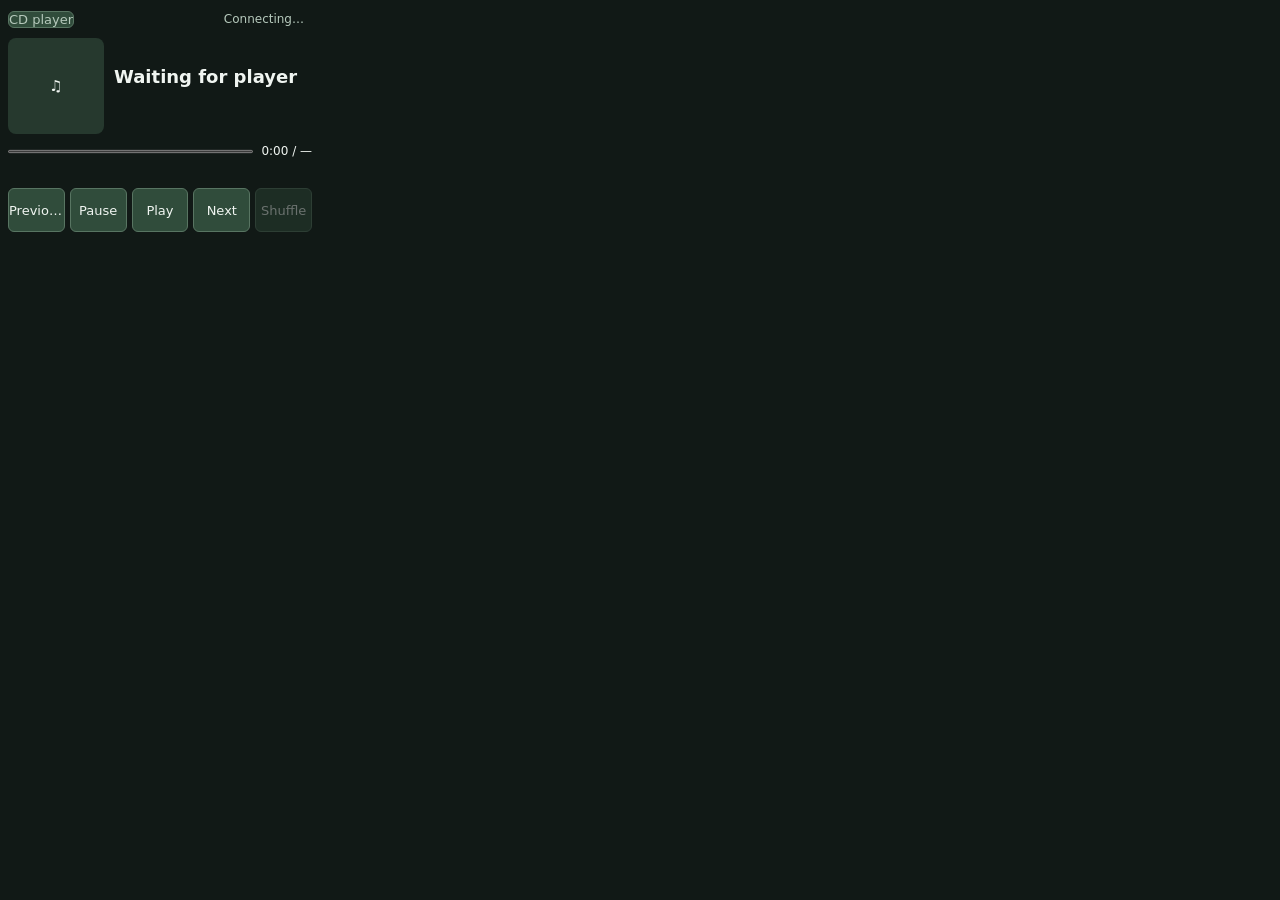
==== internal/web/display.html @ 6b003ed7 "alot" ====
<!doctype html>
<html lang="en">
<meta charset="utf-8">
<meta name="viewport" content="width=device-width,initial-scale=1">
<title>Player display</title>
<style>
:root{color-scheme:dark;font:15px system-ui,sans-serif;background:#111916;color:#f0f5f1}
*{box-sizing:border-box}
html{margin:0;overflow:hidden}
body{margin:0;width:min(320px,100vw);height:min(240px,100dvh);overflow:hidden;padding:8px;display:grid;grid-template-columns:minmax(0,1fr);grid-template-rows:22px minmax(0,1fr) 18px 18px 44px;gap:5px}
body>*{min-width:0;min-height:0}
header{display:flex;align-items:center;justify-content:space-between;gap:8px;font-size:12px;color:#b6c9bc;overflow:hidden}
header span{min-width:0;white-space:nowrap;overflow:hidden;text-overflow:ellipsis}
#status{flex:1;text-align:right}
#clock{flex-shrink:0;font-variant-numeric:tabular-nums}
main{display:flex;gap:10px;align-items:center;overflow:hidden}
.art{width:96px;height:96px;flex-shrink:0;border-radius:8px;background:#26392e;display:grid;place-items:center;overflow:hidden}
.art img{width:100%;height:100%;object-fit:contain}
.text{flex:1;min-width:0;max-height:100%;overflow:hidden}
h1{font-size:18px;line-height:1.2;max-height:2.4em;margin:0 0 8px;overflow-wrap:anywhere;display:-webkit-box;-webkit-line-clamp:2;-webkit-box-orient:vertical;overflow:hidden}
p{margin:5px 0;white-space:nowrap;overflow:hidden;text-overflow:ellipsis}
#artist{color:#d0e5d7}
#album{font-size:12px;color:#a8bcae}
#message{font-size:12px;margin:0;align-self:center}
.controls{display:grid;grid-template-columns:repeat(5,minmax(0,1fr));gap:5px}
button{min-width:0;font:inherit;font-size:13px;border:1px solid #587562;border-radius:6px;background:#304c3b;color:inherit;touch-action:manipulation;padding:0;white-space:nowrap;overflow:hidden;text-overflow:ellipsis}
button:disabled{opacity:.4}
button:focus-visible{outline:2px solid #c9fbd6;outline-offset:-3px}
.timeline{display:flex;align-items:center;gap:8px;overflow:hidden}
.timeline progress{flex:1;min-width:0;width:0;height:7px;accent-color:#9ed6ad}
.timeline time{max-width:65%;font-size:12px;white-space:nowrap;overflow:hidden;text-overflow:ellipsis;font-variant-numeric:tabular-nums}
[hidden]{display:none!important}
</style>
<header><button id="source" title="Change playback mode" aria-label="Change playback mode">CD player</button><span id="status" role="status">Connecting…</span><time id="clock" aria-label="Current local time"></time></header>
<main><div class="art"><img id="cover" alt="Album cover" hidden><span id="placeholder">♫</span></div><div class="text"><h1 id="title">Waiting for player</h1><p id="artist"></p><p id="album"></p></div></main>
<div class="timeline"><progress id="progress" value="0" max="1" aria-label="Song progress"></progress><time id="songTime">0:00 / —</time></div>
<p id="message" role="status"></p>
<div class="controls"><button id="previous">Previous</button><button id="pause">Pause</button><button id="play">Play</button><button id="next">Next</button><button id="shuffle" title="Shuffle all USB songs" aria-label="Shuffle all USB songs" disabled>Shuffle</button></div>
<script src="/navigation.js"></script>
<script>
const $=id=>document.getElementById(id);
const seconds=value=>{const n=Number(value);return Number.isFinite(n)?Math.max(0,n):0};
const duration=value=>{const n=Math.floor(seconds(value));return Math.floor(n/60)+':'+String(n%60).padStart(2,'0')};
const buttons=['previous','pause','play','next','shuffle'];
let state=null,busy=false,coverURL='',failure='',bootReady=false;
const navigation=new TrackNavigation((track,discID)=>send('track',track,discID),track=>{if(track!==null)$('message').textContent='Selecting track '+track+'…'});
$('cover').onload=()=>{$('cover').hidden=false;$('placeholder').hidden=true};
$('cover').onerror=()=>{$('cover').hidden=true;$('placeholder').hidden=false};
function render(s){
 state=s;
 const radio=s.source==='radio',usb=s.source==='usb',spotify=s.source==='spotify',idle=s.source==='idle',m=s.mpd||{},sp=s.spotify||{},tracks=s.disc?.Tracks||[],meta=s.metadata||{};
 const selecting=s.selection?.pending;
 const position=selecting?tracks.indexOf(s.selection.track):(m.song===undefined?-1:Number(m.song)),track=tracks[position],song=meta.tracks?.[track]||{};
 const stale=(!s.updated||Date.now()-Date.parse(s.updated)>5000)&&!selecting;
 navigation.update(s.disc?.ID,tracks,position);if(stale||spotify||idle||usb||radio)navigation.cancel();
 $('source').textContent=radio?'Radio ▾':usb?'USB Music':spotify?'Spotify':idle?'CD · ready':'CD';
 $('status').textContent=selecting?'Changing track…':busy?'Please wait…':stale?'Status delayed':idle?'Stopped':spotify?({playing:'Playing',paused:'Paused',loading:'Loading',connected:'Connected',stopped:'Stopped'}[sp.playback]||'Connected'):({play:'Playing',pause:'Paused',stop:'Stopped'}[m.state]||'Waiting');
 $('title').textContent=radio?(s.radio?.name||'Internet Radio'):usb?(s.usb?.title||'Press Play for USB mix'):spotify?(sp.now?.title||'Spotify Connect'):idle?'Press Play for CD':song.title||(track?'Track '+track:tracks.length?'Audio CD':'Insert a CD');
 $('artist').textContent=radio?'Swedish radio':usb?(s.usb?.artist||''):spotify?(sp.now?.artist||''):(song.artist||meta.artist||'');
 $('album').textContent=radio?'Live broadcast':usb?(s.usb?.album||''):spotify?(sp.now?.album||''):(meta.album||'');
 for(const id of ['title','artist','album'])$(id).title=$(id).textContent;
 const url=radio?'':usb?(s.usb?.cover_url||''):spotify?(sp.now?.cover||''):(meta.cover_url||'');
 if(url!==coverURL){coverURL=url;$('cover').hidden=true;$('placeholder').hidden=false;if(url)$('cover').src=url;else $('cover').removeAttribute('src')}
 $('message').textContent=failure||s.selection?.error||s.audio?.error||s.error||(radio?'Next / Previous changes station':usb?(s.usb_mix?'USB Music · shuffled':'USB Music'):spotify?'Control Spotify from your phone':idle?'CD will stay stopped until you press Play':meta.message||'');
 $('message').title=$('message').textContent;
 const total=radio||idle||selecting?0:seconds(spotify?sp.now?.duration_ms/1000:m.duration||(usb?s.usb?.duration:0));
 const elapsed=idle||selecting?0:seconds(spotify?sp.now?.position_ms/1000:m.elapsed);
 const played=total?Math.min(elapsed,total):elapsed;
 $('songTime').textContent=radio?'Live':duration(played)+' / '+(total?duration(total):'—');
 $('progress').max=total||1;$('progress').value=total?played:0;
 $('progress').setAttribute('aria-valuetext',duration(played)+(total?' of '+duration(total):' elapsed; duration unknown'));
 for(const action of buttons)$(action).disabled=busy||stale||(action!=='shuffle'&&(spotify||(!usb&&!radio&&(idle?action!=='play':!tracks.length))));
 $('source').disabled=busy||stale;
 $('pause').textContent=radio?'Stop':'Pause';
 // The installed local boot page keeps its logo visible until this first render.
 // It has an opaque file:// origin; send only a readiness token, never state.
 if(!bootReady){bootReady=true;if(window.parent!==window)window.parent.postMessage('cdplayer:display-ready','*')}
}
async function refresh(){
 try{const r=await fetch('/api/status',{signal:AbortSignal.timeout(4000)});if(!r.ok)throw Error('Status unavailable');render(await r.json())}
 catch(e){navigation.cancel();$('status').textContent='Disconnected';$('source').disabled=true;for(const action of buttons)$(action).disabled=true}
}
async function send(action,track,discID){
 if(busy)return;busy=true;navigation.cancel();failure='';for(const a of buttons)$(a).disabled=true;
 try{const r=await fetch('/api/control',{method:'POST',headers:{'Content-Type':'application/json'},body:JSON.stringify({action,track,disc_id:discID}),signal:AbortSignal.timeout(30000)});if(!r.ok)throw Error(await r.text())}
 catch(e){failure=e.message}
 finally{busy=false;await refresh()}
}
function press(action){if($(action).disabled)return;if(state?.source==='cd'&&(action==='next'||action==='previous'))navigation.step(action==='next'?1:-1);else send(action==='shuffle'?'usb-mix':action)}
$('source').onclick=()=>send('source-next');
for(const action of buttons)$(action).onclick=()=>press(action);
// Keyboard equivalents for preview/testing; GPIO wiring is configured separately.
document.addEventListener('keydown',e=>{const action={ArrowLeft:'previous',ArrowRight:'next',p:'pause',Enter:'play'}[e.key];if(action){e.preventDefault();if(!e.repeat)press(action)}});
async function poll(){$('clock').textContent=new Date().toLocaleTimeString([],{hour:'2-digit',minute:'2-digit',hour12:false});await refresh();setTimeout(poll,1000)}poll();
</script>
</html>
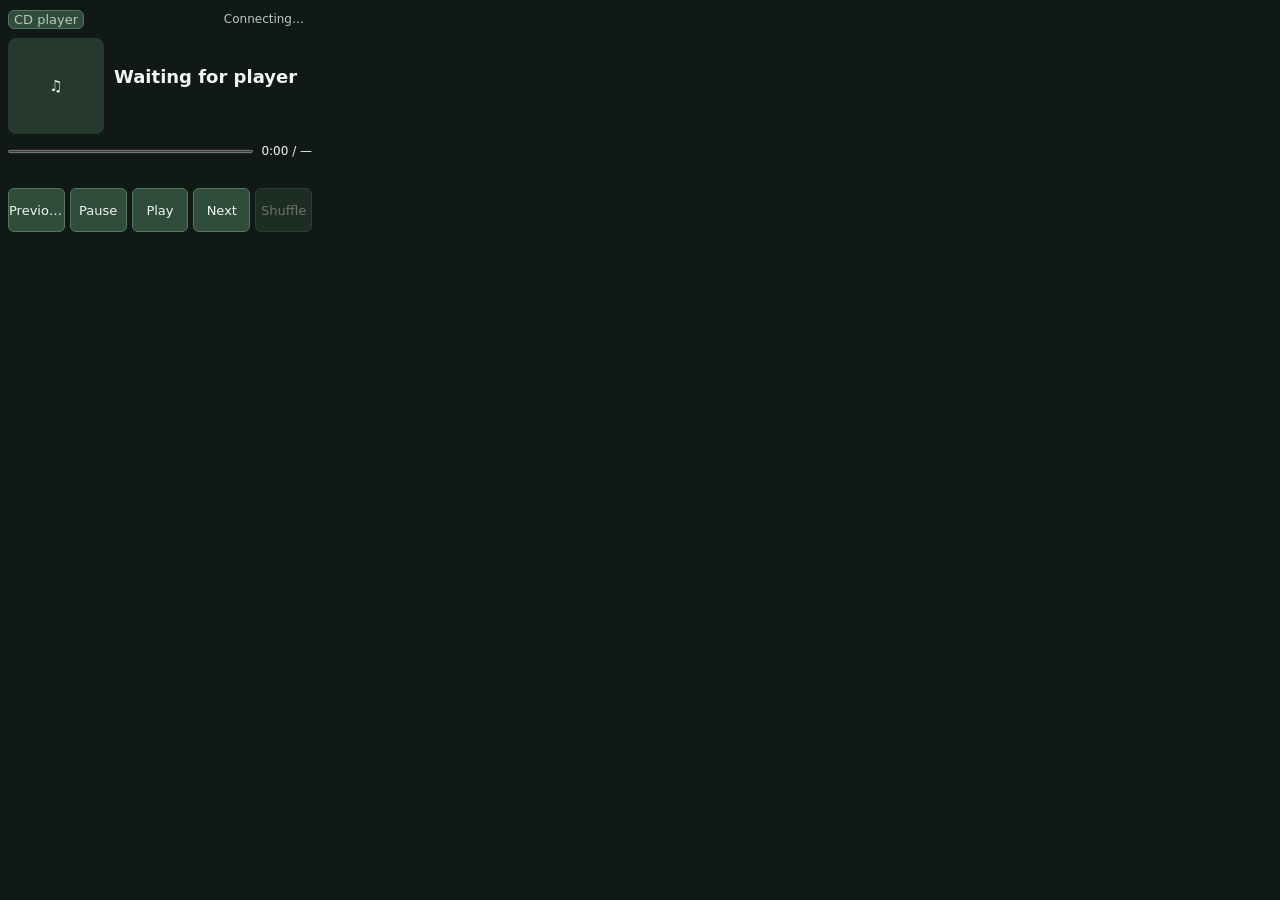
==== commit 1eca1da5: "alot" ====
--- a/internal/web/display.html
+++ b/internal/web/display.html
@@ -11,6 +11,7 @@
 body>*{min-width:0;min-height:0}
 header{display:flex;align-items:center;justify-content:space-between;gap:8px;font-size:12px;color:#b6c9bc;overflow:hidden}
 header span{min-width:0;white-space:nowrap;overflow:hidden;text-overflow:ellipsis}
+#source{max-width:60%;flex-shrink:0;padding:1px 5px}
 #status{flex:1;text-align:right}
 #clock{flex-shrink:0;font-variant-numeric:tabular-nums}
 main{display:flex;gap:10px;align-items:center;overflow:hidden}
@@ -38,30 +39,34 @@
 <div class="controls"><button id="previous">Previous</button><button id="pause">Pause</button><button id="play">Play</button><button id="next">Next</button><button id="shuffle" title="Shuffle all USB songs" aria-label="Shuffle all USB songs" disabled>Shuffle</button></div>
 <script src="/navigation.js"></script>
 <script>
+const displayVersion='__DISPLAY_VERSION__';
 const $=id=>document.getElementById(id);
 const seconds=value=>{const n=Number(value);return Number.isFinite(n)?Math.max(0,n):0};
 const duration=value=>{const n=Math.floor(seconds(value));return Math.floor(n/60)+':'+String(n%60).padStart(2,'0')};
 const buttons=['previous','pause','play','next','shuffle'];
-let state=null,busy=false,coverURL='',failure='',bootReady=false;
+let state=null,busy=false,coverURL='',failure='',pendingAction='',bootReady=false;
 const navigation=new TrackNavigation((track,discID)=>send('track',track,discID),track=>{if(track!==null)$('message').textContent='Selecting track '+track+'…'});
 $('cover').onload=()=>{$('cover').hidden=false;$('placeholder').hidden=true};
 $('cover').onerror=()=>{$('cover').hidden=true;$('placeholder').hidden=false};
 function render(s){
  state=s;
- const radio=s.source==='radio',usb=s.source==='usb',spotify=s.source==='spotify',idle=s.source==='idle',m=s.mpd||{},sp=s.spotify||{},tracks=s.disc?.Tracks||[],meta=s.metadata||{};
- const selecting=s.selection?.pending;
+ const cd=s.source==='cd',radio=s.source==='radio',usb=s.source==='usb',spotify=s.source==='spotify',idle=s.source==='idle',m=s.mpd||{},sp=s.spotify||{},tracks=s.disc?.Tracks||[],meta=s.metadata||{};
+ const selecting=cd&&s.selection?.pending;
  const position=selecting?tracks.indexOf(s.selection.track):(m.song===undefined?-1:Number(m.song)),track=tracks[position],song=meta.tracks?.[track]||{};
  const stale=(!s.updated||Date.now()-Date.parse(s.updated)>5000)&&!selecting;
  navigation.update(s.disc?.ID,tracks,position);if(stale||spotify||idle||usb||radio)navigation.cancel();
- $('source').textContent=radio?'Radio ▾':usb?'USB Music':spotify?'Spotify':idle?'CD · ready':'CD';
+ $('source').textContent=radio?'Radio · '+(s.radio?.name||'Live'):usb?'USB Music':spotify?'Spotify':idle?'CD · ready':cd?'CD':'Player';
+ $('source').title=$('source').textContent+' · Change playback mode';
+ $('source').setAttribute('aria-label',$('source').title);
  $('status').textContent=selecting?'Changing track…':busy?'Please wait…':stale?'Status delayed':idle?'Stopped':spotify?({playing:'Playing',paused:'Paused',loading:'Loading',connected:'Connected',stopped:'Stopped'}[sp.playback]||'Connected'):({play:'Playing',pause:'Paused',stop:'Stopped'}[m.state]||'Waiting');
- $('title').textContent=radio?(s.radio?.name||'Internet Radio'):usb?(s.usb?.title||'Press Play for USB mix'):spotify?(sp.now?.title||'Spotify Connect'):idle?'Press Play for CD':song.title||(track?'Track '+track:tracks.length?'Audio CD':'Insert a CD');
- $('artist').textContent=radio?'Swedish radio':usb?(s.usb?.artist||''):spotify?(sp.now?.artist||''):(song.artist||meta.artist||'');
- $('album').textContent=radio?'Live broadcast':usb?(s.usb?.album||''):spotify?(sp.now?.album||''):(meta.album||'');
+ $('title').textContent=radio?(s.radio?.name||'Internet Radio'):usb?(s.usb?.title||'Press Play for USB mix'):spotify?(sp.now?.title||'Spotify Connect'):idle?'Press Play for CD':!cd?'Waiting for playback source':song.title||(track?'Track '+track:tracks.length?'Audio CD':'Insert a CD');
+ $('artist').textContent=radio?'Swedish radio':usb?(s.usb?.artist||''):spotify?(sp.now?.artist||''):cd?(song.artist||meta.artist||''):'';
+ $('album').textContent=radio?'Live broadcast':usb?(s.usb?.album||''):spotify?(sp.now?.album||''):cd?(meta.album||''):'';
  for(const id of ['title','artist','album'])$(id).title=$(id).textContent;
- const url=radio?'':usb?(s.usb?.cover_url||''):spotify?(sp.now?.cover||''):(meta.cover_url||'');
+ const url=radio?'':usb?(s.usb?.cover_url||''):spotify?(sp.now?.cover||''):cd?(meta.cover_url||''):'';
+ $('placeholder').textContent=radio?'RADIO':usb?'USB':'♫';
  if(url!==coverURL){coverURL=url;$('cover').hidden=true;$('placeholder').hidden=false;if(url)$('cover').src=url;else $('cover').removeAttribute('src')}
- $('message').textContent=failure||s.selection?.error||s.audio?.error||s.error||(radio?'Next / Previous changes station':usb?(s.usb_mix?'USB Music · shuffled':'USB Music'):spotify?'Control Spotify from your phone':idle?'CD will stay stopped until you press Play':meta.message||'');
+ $('message').textContent=(busy&&pendingAction==='usb-mix'?'Preparing USB shuffle…':failure)||(cd&&(s.selection?.error||s.audio?.error))||s.error||(radio?'Next / Previous changes station':usb?(s.usb_mix?'USB Music · shuffled':'USB Music'):spotify?'Control Spotify from your phone':idle?'CD will stay stopped until you press Play':cd?(meta.message||''):'');
  $('message').title=$('message').textContent;
  const total=radio||idle||selecting?0:seconds(spotify?sp.now?.duration_ms/1000:m.duration||(usb?s.usb?.duration:0));
  const elapsed=idle||selecting?0:seconds(spotify?sp.now?.position_ms/1000:m.elapsed);
@@ -77,14 +82,14 @@
  if(!bootReady){bootReady=true;if(window.parent!==window)window.parent.postMessage('cdplayer:display-ready','*')}
 }
 async function refresh(){
- try{const r=await fetch('/api/status',{signal:AbortSignal.timeout(4000)});if(!r.ok)throw Error('Status unavailable');render(await r.json())}
+ try{const r=await fetch('/api/status',{cache:'no-store',signal:AbortSignal.timeout(4000)});if(!r.ok)throw Error('Status unavailable');const next=await r.json();if(next.display_version&&next.display_version!==displayVersion){window.location.reload();return}render(next)}
  catch(e){navigation.cancel();$('status').textContent='Disconnected';$('source').disabled=true;for(const action of buttons)$(action).disabled=true}
 }
 async function send(action,track,discID){
- if(busy)return;busy=true;navigation.cancel();failure='';for(const a of buttons)$(a).disabled=true;
- try{const r=await fetch('/api/control',{method:'POST',headers:{'Content-Type':'application/json'},body:JSON.stringify({action,track,disc_id:discID}),signal:AbortSignal.timeout(30000)});if(!r.ok)throw Error(await r.text())}
+ if(busy)return;busy=true;pendingAction=action;navigation.cancel();failure='';if(state)render(state);for(const a of buttons)$(a).disabled=true;
+ try{const r=await fetch('/api/control',{method:'POST',headers:{'Content-Type':'application/json'},body:JSON.stringify({action,track,disc_id:discID}),signal:AbortSignal.timeout(['usb-mix','play'].includes(action)?125000:30000)});if(!r.ok)throw Error(await r.text())}
  catch(e){failure=e.message}
- finally{busy=false;await refresh()}
+ finally{busy=false;pendingAction='';await refresh()}
 }
 function press(action){if($(action).disabled)return;if(state?.source==='cd'&&(action==='next'||action==='previous'))navigation.step(action==='next'?1:-1);else send(action==='shuffle'?'usb-mix':action)}
 $('source').onclick=()=>send('source-next');
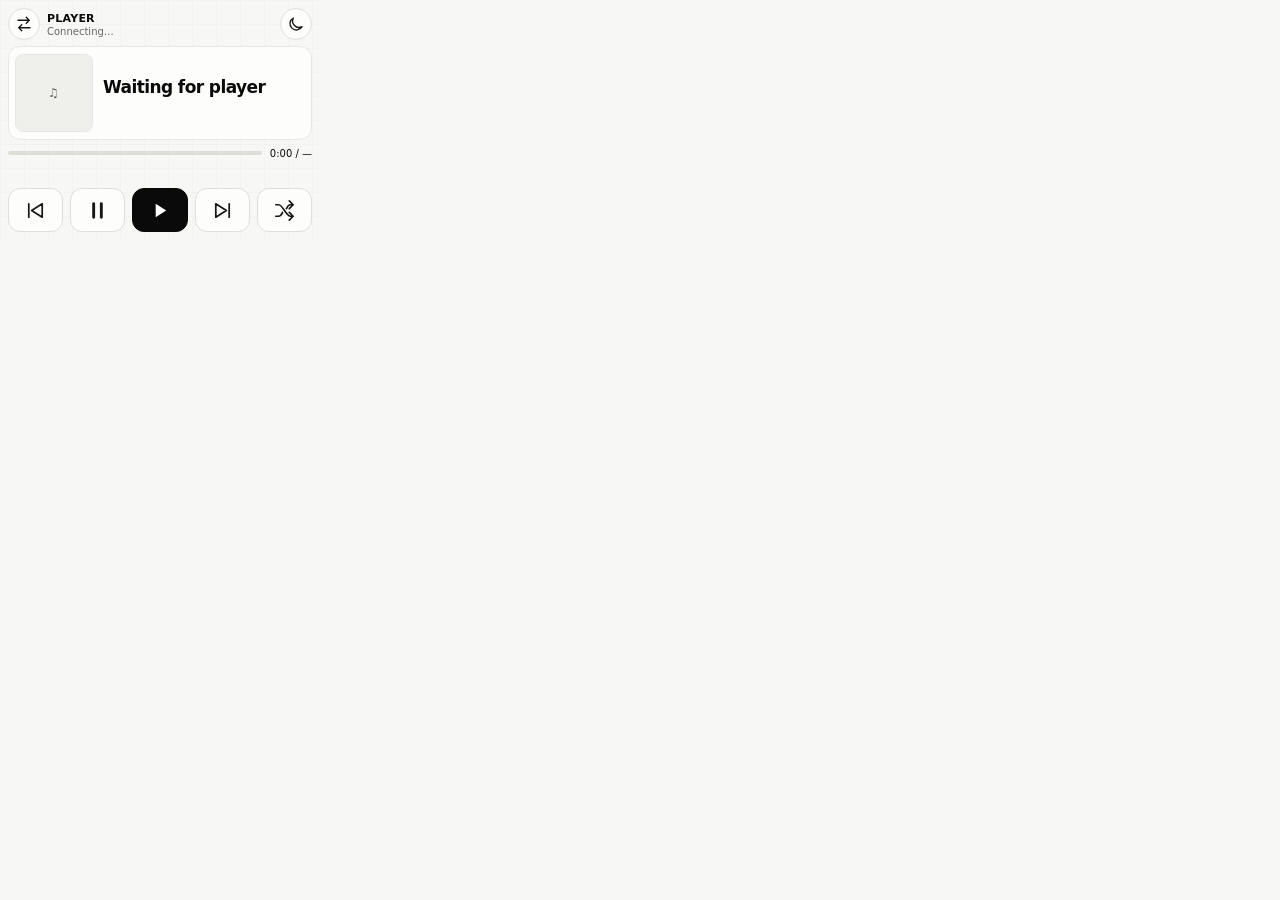
==== commit ba0aa20f: "alot" ====
--- a/internal/web/display.html
+++ b/internal/web/display.html
@@ -4,43 +4,55 @@
 <meta name="viewport" content="width=device-width,initial-scale=1">
 <title>Player display</title>
 <style>
-:root{color-scheme:dark;font:15px system-ui,sans-serif;background:#111916;color:#f0f5f1}
+:root{color-scheme:light;font:15px "Avenir Next","Segoe UI",system-ui,sans-serif;background:#f7f7f5;color:#0a0a0a}
 *{box-sizing:border-box}
 html{margin:0;overflow:hidden}
-body{margin:0;width:min(320px,100vw);height:min(240px,100dvh);overflow:hidden;padding:8px;display:grid;grid-template-columns:minmax(0,1fr);grid-template-rows:22px minmax(0,1fr) 18px 18px 44px;gap:5px}
+body{margin:0;width:min(320px,100vw);height:min(240px,100dvh);overflow:hidden;padding:8px;display:grid;grid-template-columns:minmax(0,1fr);grid-template-rows:32px minmax(0,1fr) 14px 16px 44px;gap:6px;background:linear-gradient(90deg,#deded930 1px,transparent 1px),linear-gradient(#deded930 1px,transparent 1px);background-size:24px 24px}
 body>*{min-width:0;min-height:0}
-header{display:flex;align-items:center;justify-content:space-between;gap:8px;font-size:12px;color:#b6c9bc;overflow:hidden}
-header span{min-width:0;white-space:nowrap;overflow:hidden;text-overflow:ellipsis}
-#source{max-width:60%;flex-shrink:0;padding:1px 5px}
-#status{flex:1;text-align:right}
-#clock{flex-shrink:0;font-variant-numeric:tabular-nums}
-main{display:flex;gap:10px;align-items:center;overflow:hidden}
-.art{width:96px;height:96px;flex-shrink:0;border-radius:8px;background:#26392e;display:grid;place-items:center;overflow:hidden}
+header{display:flex;align-items:center;gap:7px;overflow:hidden}
+.source-info{flex:1;min-width:0;display:flex;flex-direction:column;gap:1px}
+#source{font-size:11px;font-weight:800;letter-spacing:.02em;white-space:nowrap;overflow:hidden;text-overflow:ellipsis}
+#status{font-size:10px;color:#666663;white-space:nowrap;overflow:hidden;text-overflow:ellipsis}
+#clock{font-size:11px;font-weight:650;font-variant-numeric:tabular-nums;flex-shrink:0}
+main{display:flex;gap:10px;align-items:center;overflow:hidden;background:#fdfdfc;border:1px solid #e7e7e3;border-radius:12px;padding:6px}
+.art{width:78px;height:78px;max-height:100%;flex-shrink:0;border-radius:8px;background:#efefeb;display:grid;place-items:center;overflow:hidden;border:1px solid #e7e7e3}
 .art img{width:100%;height:100%;object-fit:contain}
+#placeholder{font-size:12px;letter-spacing:.12em;font-weight:800;color:#666663}
 .text{flex:1;min-width:0;max-height:100%;overflow:hidden}
-h1{font-size:18px;line-height:1.2;max-height:2.4em;margin:0 0 8px;overflow-wrap:anywhere;display:-webkit-box;-webkit-line-clamp:2;-webkit-box-orient:vertical;overflow:hidden}
-p{margin:5px 0;white-space:nowrap;overflow:hidden;text-overflow:ellipsis}
-#artist{color:#d0e5d7}
-#album{font-size:12px;color:#a8bcae}
-#message{font-size:12px;margin:0;align-self:center}
-.controls{display:grid;grid-template-columns:repeat(5,minmax(0,1fr));gap:5px}
-button{min-width:0;font:inherit;font-size:13px;border:1px solid #587562;border-radius:6px;background:#304c3b;color:inherit;touch-action:manipulation;padding:0;white-space:nowrap;overflow:hidden;text-overflow:ellipsis}
-button:disabled{opacity:.4}
-button:focus-visible{outline:2px solid #c9fbd6;outline-offset:-3px}
+h1{font-size:17px;font-weight:800;letter-spacing:-.035em;line-height:1.12;max-height:2.24em;margin:0 0 5px;overflow-wrap:anywhere;display:-webkit-box;-webkit-line-clamp:2;-webkit-box-orient:vertical;overflow:hidden}
+p{margin:3px 0;white-space:nowrap;overflow:hidden;text-overflow:ellipsis}
+#artist{color:#262626;font-size:12px;font-weight:600}
+#album{font-size:10px;color:#666663}
+#message{font-size:10px;color:#666663;margin:0;align-self:center}
+.controls{display:grid;grid-template-columns:repeat(5,minmax(0,1fr));gap:7px}
+button{min-width:0;display:grid;place-items:center;border:1px solid #deded9;border-radius:12px;background:#fdfdfc;color:#171717;touch-action:manipulation;padding:0;cursor:pointer;-webkit-tap-highlight-color:transparent}
+button svg{width:23px;height:23px;pointer-events:none}
+header button{width:32px;height:32px;flex-shrink:0;border-radius:50%}
+header button svg{width:18px;height:18px}
+#play{background:#0a0a0a;border-color:#0a0a0a;color:#fff}
+button:active:not(:disabled){background:#deded9;transform:scale(.95)}
+#play:active:not(:disabled){background:#292929}
+button:disabled{opacity:.35;cursor:default}
+button:focus-visible{outline:2px solid #0a0a0a;outline-offset:-4px}
+#play:focus-visible{outline-color:#fff}
 .timeline{display:flex;align-items:center;gap:8px;overflow:hidden}
-.timeline progress{flex:1;min-width:0;width:0;height:7px;accent-color:#9ed6ad}
-.timeline time{max-width:65%;font-size:12px;white-space:nowrap;overflow:hidden;text-overflow:ellipsis;font-variant-numeric:tabular-nums}
+.timeline progress{flex:1;min-width:0;width:0;height:4px;accent-color:#0a0a0a;border:0;border-radius:3px;overflow:hidden;background:#deded9}
+.timeline progress::-webkit-progress-bar{background:#deded9}
+.timeline progress::-webkit-progress-value{background:#0a0a0a;border-radius:3px}
+.timeline time{max-width:65%;font-size:10px;white-space:nowrap;overflow:hidden;text-overflow:ellipsis;font-variant-numeric:tabular-nums}
 [hidden]{display:none!important}
 </style>
-<header><button id="source" title="Change playback mode" aria-label="Change playback mode">CD player</button><span id="status" role="status">Connecting…</span><time id="clock" aria-label="Current local time"></time></header>
+<header><button id="mode" title="Change playback mode" aria-label="Change playback mode"><svg viewBox="0 0 24 24" aria-hidden="true" fill="none" stroke="currentColor" stroke-width="1.8" stroke-linecap="round" stroke-linejoin="round"><path d="M4 7h15m-4-4 4 4-4 4M20 17H5m4-4-4 4 4 4"/></svg></button><div class="source-info"><span id="source">PLAYER</span><span id="status" role="status">Connecting…</span></div><time id="clock" aria-label="Current local time"></time><button id="sleep" title="Sleep screen" aria-label="Sleep screen"><svg viewBox="0 0 24 24" aria-hidden="true" fill="none" stroke="currentColor" stroke-width="1.8" stroke-linecap="round" stroke-linejoin="round"><path d="M20 15.5A8.5 8.5 0 0 1 8.5 4 8.5 8.5 0 1 0 20 15.5Z"/></svg></button></header>
 <main><div class="art"><img id="cover" alt="Album cover" hidden><span id="placeholder">♫</span></div><div class="text"><h1 id="title">Waiting for player</h1><p id="artist"></p><p id="album"></p></div></main>
 <div class="timeline"><progress id="progress" value="0" max="1" aria-label="Song progress"></progress><time id="songTime">0:00 / —</time></div>
 <p id="message" role="status"></p>
-<div class="controls"><button id="previous">Previous</button><button id="pause">Pause</button><button id="play">Play</button><button id="next">Next</button><button id="shuffle" title="Shuffle all USB songs" aria-label="Shuffle all USB songs" disabled>Shuffle</button></div>
+<div class="controls"><button id="previous" title="Previous track" aria-label="Previous track"><svg viewBox="0 0 24 24" aria-hidden="true" fill="none" stroke="currentColor" stroke-width="1.8" stroke-linecap="round" stroke-linejoin="round"><path d="M5 5v14M19 5 8 12l11 7Z"/></svg></button><button id="pause" title="Pause" aria-label="Pause"><svg viewBox="0 0 24 24" aria-hidden="true" fill="none" stroke="currentColor" stroke-width="1.8" stroke-linecap="round" stroke-linejoin="round"><path d="M8 5v14M16 5v14" stroke-width="3"/></svg></button><button id="play" title="Play" aria-label="Play"><svg viewBox="0 0 24 24" aria-hidden="true" fill="none" stroke="currentColor" stroke-width="1.8" stroke-linecap="round" stroke-linejoin="round"><path d="m8 5 11 7-11 7Z" fill="currentColor" stroke="none"/></svg></button><button id="next" title="Next track" aria-label="Next track"><svg viewBox="0 0 24 24" aria-hidden="true" fill="none" stroke="currentColor" stroke-width="1.8" stroke-linecap="round" stroke-linejoin="round"><path d="M19 5v14M5 5l11 7-11 7Z"/></svg></button><button id="shuffle" title="Shuffle USB music" aria-label="Shuffle USB music"><svg viewBox="0 0 24 24" aria-hidden="true" fill="none" stroke="currentColor" stroke-width="1.8" stroke-linecap="round" stroke-linejoin="round"><path d="M3 6h3c4 0 8 12 12 12h3m-4-4 4 4-4 4M3 18h3c1.5 0 3-2 4-4m4-4c1-2 2.5-4 4-4h3m-4-4 4 4-4 4"/></svg></button></div>
 <script src="/navigation.js"></script>
 <script>
 const displayVersion='__DISPLAY_VERSION__';
 const $=id=>document.getElementById(id);
+const icons={"previous": "<path d=\"M5 5v14M19 5 8 12l11 7Z\"/>", "next": "<path d=\"M19 5v14M5 5l11 7-11 7Z\"/>", "play": "<path d=\"m8 5 11 7-11 7Z\" fill=\"currentColor\" stroke=\"none\"/>", "pause": "<path d=\"M8 5v14M16 5v14\" stroke-width=\"3\"/>", "stop": "<rect x=\"6\" y=\"6\" width=\"12\" height=\"12\" rx=\"1\" fill=\"currentColor\" stroke=\"none\"/>", "shuffle": "<path d=\"M3 6h3c4 0 8 12 12 12h3m-4-4 4 4-4 4M3 18h3c1.5 0 3-2 4-4m4-4c1-2 2.5-4 4-4h3m-4-4 4 4-4 4\"/>", "mode": "<path d=\"M4 7h15m-4-4 4 4-4 4M20 17H5m4-4-4 4 4 4\"/>", "sleep": "<path d=\"M20 15.5A8.5 8.5 0 0 1 8.5 4 8.5 8.5 0 1 0 20 15.5Z\"/>", "wake": "<circle cx=\"12\" cy=\"12\" r=\"4\"/><path d=\"M12 2v2m0 16v2M2 12h2m16 0h2M5 5l1 1m12 12 1 1M5 19l1-1M18 6l1-1\"/>"};
+function setIcon(id,icon,label){const b=$(id);b.innerHTML='<svg viewBox="0 0 24 24" aria-hidden="true" fill="none" stroke="currentColor" stroke-width="1.8" stroke-linecap="round" stroke-linejoin="round">'+icons[icon]+'</svg>';b.title=label;b.setAttribute('aria-label',label)}
 const seconds=value=>{const n=Number(value);return Number.isFinite(n)?Math.max(0,n):0};
 const duration=value=>{const n=Math.floor(seconds(value));return Math.floor(n/60)+':'+String(n%60).padStart(2,'0')};
 const buttons=['previous','pause','play','next','shuffle'];
@@ -75,15 +87,17 @@
  $('progress').max=total||1;$('progress').value=total?played:0;
  $('progress').setAttribute('aria-valuetext',duration(played)+(total?' of '+duration(total):' elapsed; duration unknown'));
  for(const action of buttons)$(action).disabled=busy||stale||(action!=='shuffle'&&(spotify||(!usb&&!radio&&(idle?action!=='play':!tracks.length))));
- $('source').disabled=busy||stale;
- $('pause').textContent=radio?'Stop':'Pause';
+ $('mode').disabled=busy||stale;
+ $('sleep').disabled=busy||stale;setIcon('sleep',s.screen_asleep?'wake':'sleep',s.screen_asleep?'Wake screen':'Sleep screen');
+ setIcon('pause',radio?'stop':'pause',radio?'Stop radio':'Pause');
+ for(const id of ['next','previous'])setIcon(id,id,(id==='next'?'Next':'Previous')+(radio?' station':' track'));
  // The installed local boot page keeps its logo visible until this first render.
  // It has an opaque file:// origin; send only a readiness token, never state.
  if(!bootReady){bootReady=true;if(window.parent!==window)window.parent.postMessage('cdplayer:display-ready','*')}
 }
 async function refresh(){
  try{const r=await fetch('/api/status',{cache:'no-store',signal:AbortSignal.timeout(4000)});if(!r.ok)throw Error('Status unavailable');const next=await r.json();if(next.display_version&&next.display_version!==displayVersion){window.location.reload();return}render(next)}
- catch(e){navigation.cancel();$('status').textContent='Disconnected';$('source').disabled=true;for(const action of buttons)$(action).disabled=true}
+ catch(e){navigation.cancel();$('status').textContent='Disconnected';$('mode').disabled=true;for(const action of buttons)$(action).disabled=true}
 }
 async function send(action,track,discID){
  if(busy)return;busy=true;pendingAction=action;navigation.cancel();failure='';if(state)render(state);for(const a of buttons)$(a).disabled=true;
@@ -92,7 +106,8 @@
  finally{busy=false;pendingAction='';await refresh()}
 }
 function press(action){if($(action).disabled)return;if(state?.source==='cd'&&(action==='next'||action==='previous'))navigation.step(action==='next'?1:-1);else send(action==='shuffle'?'usb-mix':action)}
-$('source').onclick=()=>send('source-next');
+$('sleep').onclick=()=>send('screen-toggle');
+$('mode').onclick=()=>send('source-next');
 for(const action of buttons)$(action).onclick=()=>press(action);
 // Keyboard equivalents for preview/testing; GPIO wiring is configured separately.
 document.addEventListener('keydown',e=>{const action={ArrowLeft:'previous',ArrowRight:'next',p:'pause',Enter:'play'}[e.key];if(action){e.preventDefault();if(!e.repeat)press(action)}});
